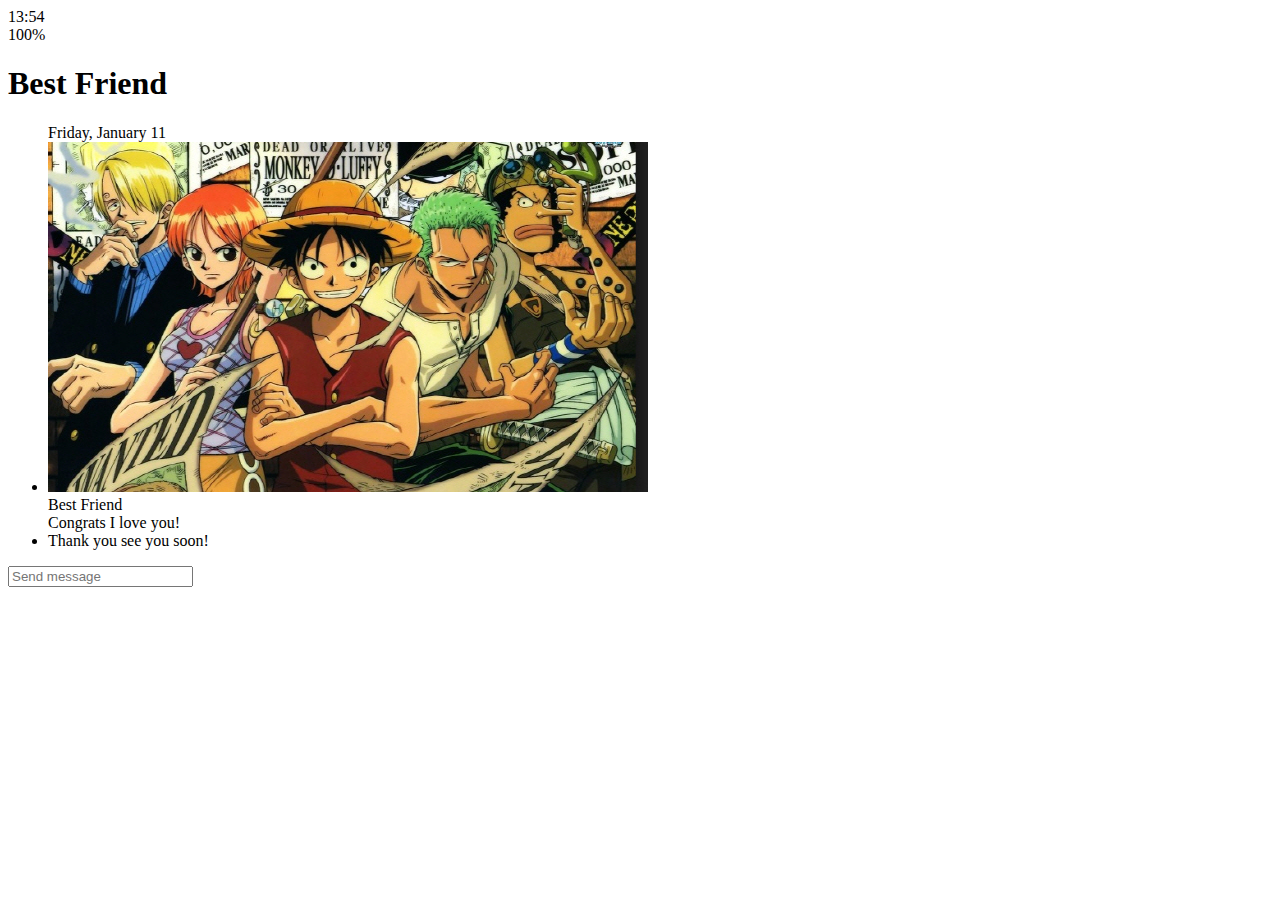
==== chat.html @ 129a5337 "html add" ====
<!doctype html>
<html lang="en">
<head>
    <meta charset="UTF-8">
    <meta name="viewport"
          content="width=device-width, user-scalable=no, initial-scale=1.0, maximum-scale=1.0, minimum-scale=1.0">
    <meta http-equiv="X-UA-Compatible" content="ie=edge">
    <link
            rel="stylesheet"
            href="https://use.fontawesome.com/releases/v5.7.2/css/all.css"
            integrity="sha384-fnmOCqbTlWIlj8LyTjo7mOUStjsKC4pOpQbqyi7RrhN7udi9RwhKkMHpvLbHG9Sr"
            crossorigin="anonymous"
    />
    <title>Chat | Kakao Clone</title>
</head>
<body>
<div class="status-bar">
    <div class="status-bar__column">
        <span class="status-bar__clock">13:54</span>
    </div>
    <div class="status-bar__column">
        <i class="fas fa-clock"></i>
        <i class="fas fa-volume-mute"></i>
        <i class="fas fa-wifi"></i>
        <span class="status-bar__battery-level">100%</span>
        <i class="fas fa-battery-full"></i>
    </div>
    <header class="header">
        <div class="header__header-column">
            <a href="index.html" class="header__back-btn">
                <i class="fas fa-arrow-left fa-2x"></i>
            </a>
            <h1 class="header__title">Best Friend</h1>
        </div>
        <div class="header_header-column">
            <span class="header__icon">
                <i class="fas fa-search"></i>
            </span>
            <div class="header__icon">
                <i class="fas fa-bars">
                </i>
            </div>
        </div>
    </header>
    <main class="chat">
        <ul class="chat__messages">
            <span class="chat__timestamp">Friday, January 11</span>
            <li class="inconming-message message">
                <img src="images/onepeace.jpg" class="g-avatar">
                <div class="message__content">
                    <span class="message__author">
                        Best Friend
                    </span>
                    <div class="message__bubble">
                        Congrats I love you!
                    </div>
                    <span class="message__timestamp"></span>
                </div>
            </li>
            <li class="inconming-message message">
                <span class="message__timestamp"></span>
                <div class="message__content">
                    <div class="message__bubble">
                        Thank you see you soon!
                    </div>
                </div>
            </li>
        </ul>
    </main>
    <div class="chat__write">
        <div class="chat__write-column">
            <i class="far fa-plus-square"></i>
        </div>
        <div class="chat__write-column">
            <input type="text" placeholder="Send message" class="chat__write-input">
        </div>
        <div class="chat__write-column">
            <span class="chat__write-icon">
                <i class="far fa-smile-wink"></i>
            </span>
            <span class="chat__write-icon">
                <i class="fas fa-microphone"></i>
            </span>
        </div>
    </div>

</div>
</body>
</html>
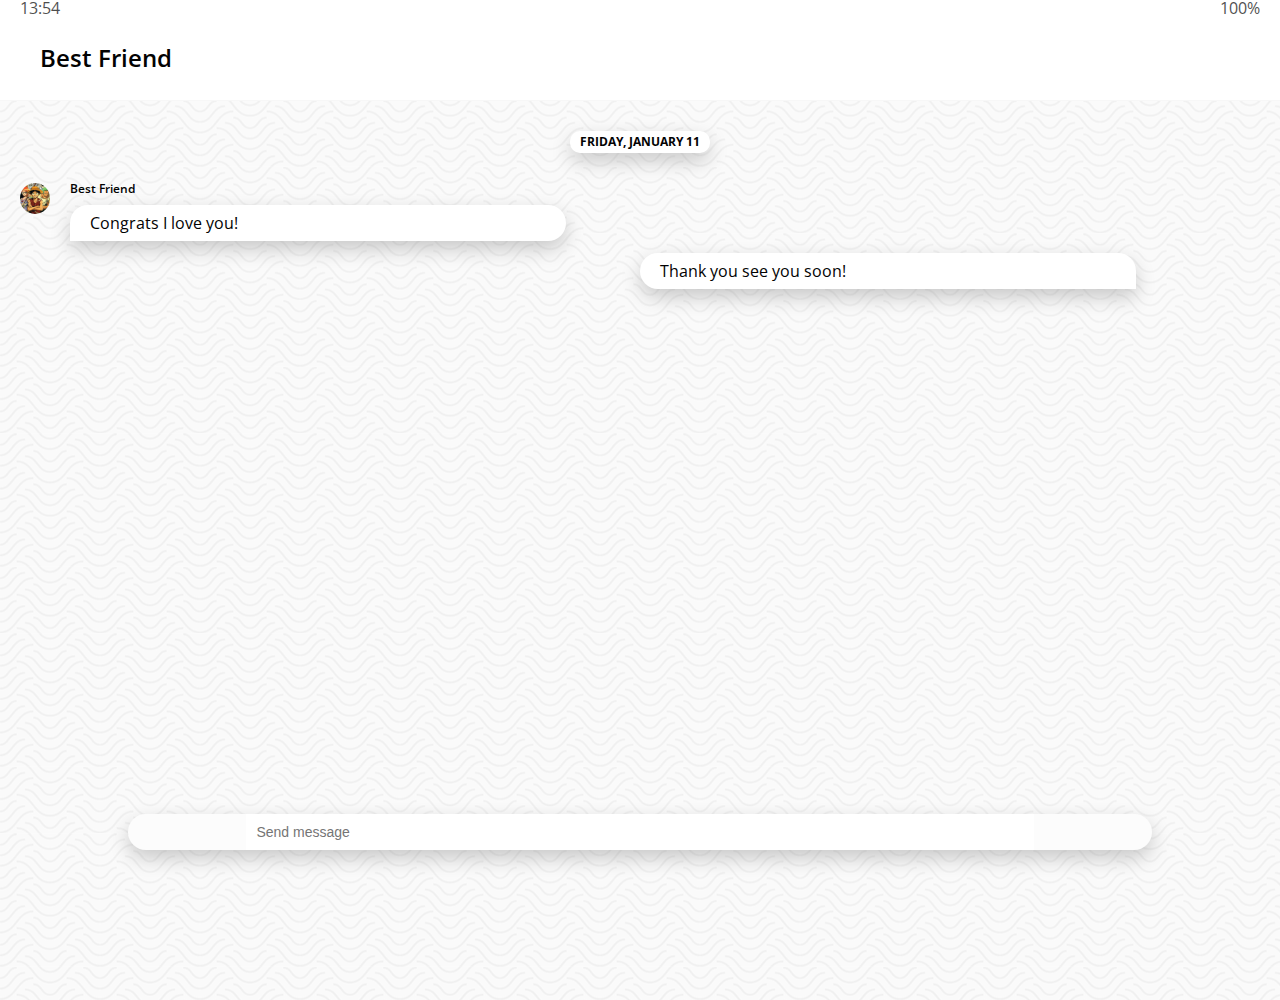
==== commit 9f4a20ce: "css add" ====
--- a/chat.html
+++ b/chat.html
@@ -11,9 +11,10 @@
             integrity="sha384-fnmOCqbTlWIlj8LyTjo7mOUStjsKC4pOpQbqyi7RrhN7udi9RwhKkMHpvLbHG9Sr"
             crossorigin="anonymous"
     />
+    <link rel="stylesheet" href="css/styles.css">
     <title>Chat | Kakao Clone</title>
 </head>
-<body>
+<body class="chats-body">
 <div class="status-bar">
     <div class="status-bar__column">
         <span class="status-bar__clock">13:54</span>
@@ -25,65 +26,65 @@
         <span class="status-bar__battery-level">100%</span>
         <i class="fas fa-battery-full"></i>
     </div>
-    <header class="header">
-        <div class="header__header-column">
-            <a href="index.html" class="header__back-btn">
-                <i class="fas fa-arrow-left fa-2x"></i>
-            </a>
-            <h1 class="header__title">Best Friend</h1>
-        </div>
-        <div class="header_header-column">
-            <span class="header__icon">
-                <i class="fas fa-search"></i>
-            </span>
-            <div class="header__icon">
-                <i class="fas fa-bars">
-                </i>
+</div>
+<header class="header">
+    <div class="header__header-column">
+        <a href="index.html" class="header__back-btn">
+            <i class="fas fa-arrow-left fa-2x"></i>
+        </a>
+        <h1 class="header__title">Best Friend</h1>
+    </div>
+    <div class="header_header-column">
+        <span class="header__icon">
+            <i class="fas fa-search"></i>
+        </span>
+        <span class="header__icon">
+            <i class="fas fa-bars">
+            </i>
+        </span>
+    </div>
+</header>
+<main class="chat-screen">
+    <ul class="chat__messages">
+        <span class="chat__timestamp">Friday, January 11</span>
+        <li class="incoming-message message">
+            <img src="images/onepeace.jpg" class="m-avatar message_avatar">
+            <div class="message__content">
+                <span class="message__author">
+                    Best Friend
+                </span>
+                <div class="message__bubble">
+                    Congrats I love you!
+                </div>
+                <span class="message__timestamp"></span>
             </div>
-        </div>
-    </header>
-    <main class="chat">
-        <ul class="chat__messages">
-            <span class="chat__timestamp">Friday, January 11</span>
-            <li class="inconming-message message">
-                <img src="images/onepeace.jpg" class="g-avatar">
-                <div class="message__content">
-                    <span class="message__author">
-                        Best Friend
-                    </span>
-                    <div class="message__bubble">
-                        Congrats I love you!
-                    </div>
-                    <span class="message__timestamp"></span>
+        </li>
+        <li class="sent-message message">
+            <span class="message__timestamp"></span>
+            <div class="message__content">
+                <div class="message__bubble">
+                    Thank you see you soon!
                 </div>
-            </li>
-            <li class="inconming-message message">
-                <span class="message__timestamp"></span>
-                <div class="message__content">
-                    <div class="message__bubble">
-                        Thank you see you soon!
-                    </div>
-                </div>
-            </li>
-        </ul>
-    </main>
-    <div class="chat__write">
-        <div class="chat__write-column">
-            <i class="far fa-plus-square"></i>
-        </div>
-        <div class="chat__write-column">
-            <input type="text" placeholder="Send message" class="chat__write-input">
-        </div>
-        <div class="chat__write-column">
-            <span class="chat__write-icon">
-                <i class="far fa-smile-wink"></i>
-            </span>
-            <span class="chat__write-icon">
-                <i class="fas fa-microphone"></i>
-            </span>
-        </div>
+            </div>
+        </li>
+    </ul>
+</main>
+<div class="chat__write">
+    <div class="chat__write-column">
+        <i class="far fa-plus-square"></i>
     </div>
+    <div class="chat__write-column">
+        <input type="text" placeholder="Send message" class="chat__write-input">
+    </div>
+    <div class="chat__write-column">
+        <span class="chat__write-icon">
+            <i class="far fa-smile-wink"></i>
+        </span>
+        <span class="chat__write-icon">
+            <i class="fas fa-microphone"></i>
+        </span>
+    </div>
+</div>
 
-</div>
 </body>
 </html>--- a/css/styles.css
+++ b/css/styles.css
@@ -0,0 +1,27 @@
+@import "reset.css";
+@import url('https://fonts.googleapis.com/css2?family=Open+Sans:wght@400;600&display=swap');
+@import "status-bar.css";
+@import "header.css";
+@import "nav-bar.css";
+@import "friend.css";
+@import "friends.css";
+@import "find.css";
+@import "more.css";
+@import "settings.css";
+@import "chat.css";
+
+body{
+    background-color: white;
+    padding: 10px 20px;
+    color: #020202;
+    font-family: 'Open Sans', -apple-system;
+}
+
+* {
+    box-sizing: border-box;
+}
+
+a {
+    color: inherit;
+    text-decoration: none;
+}